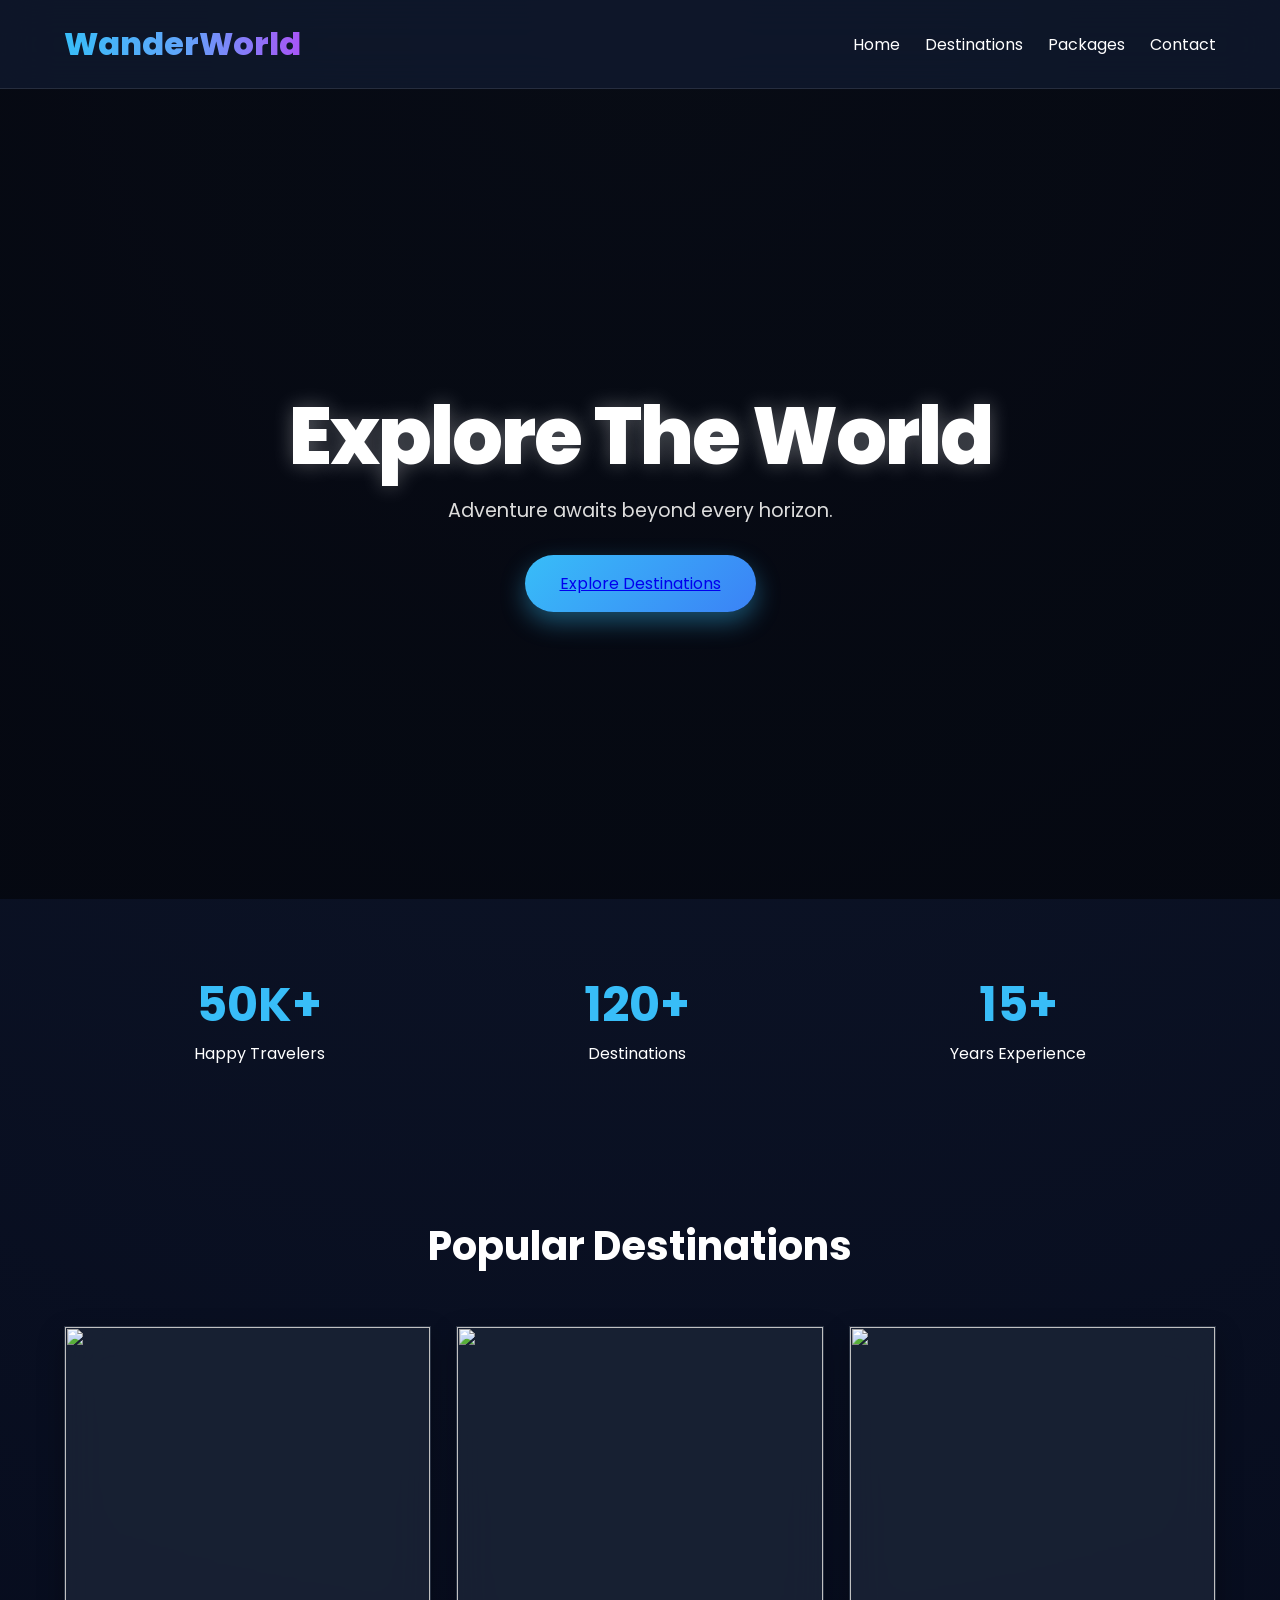
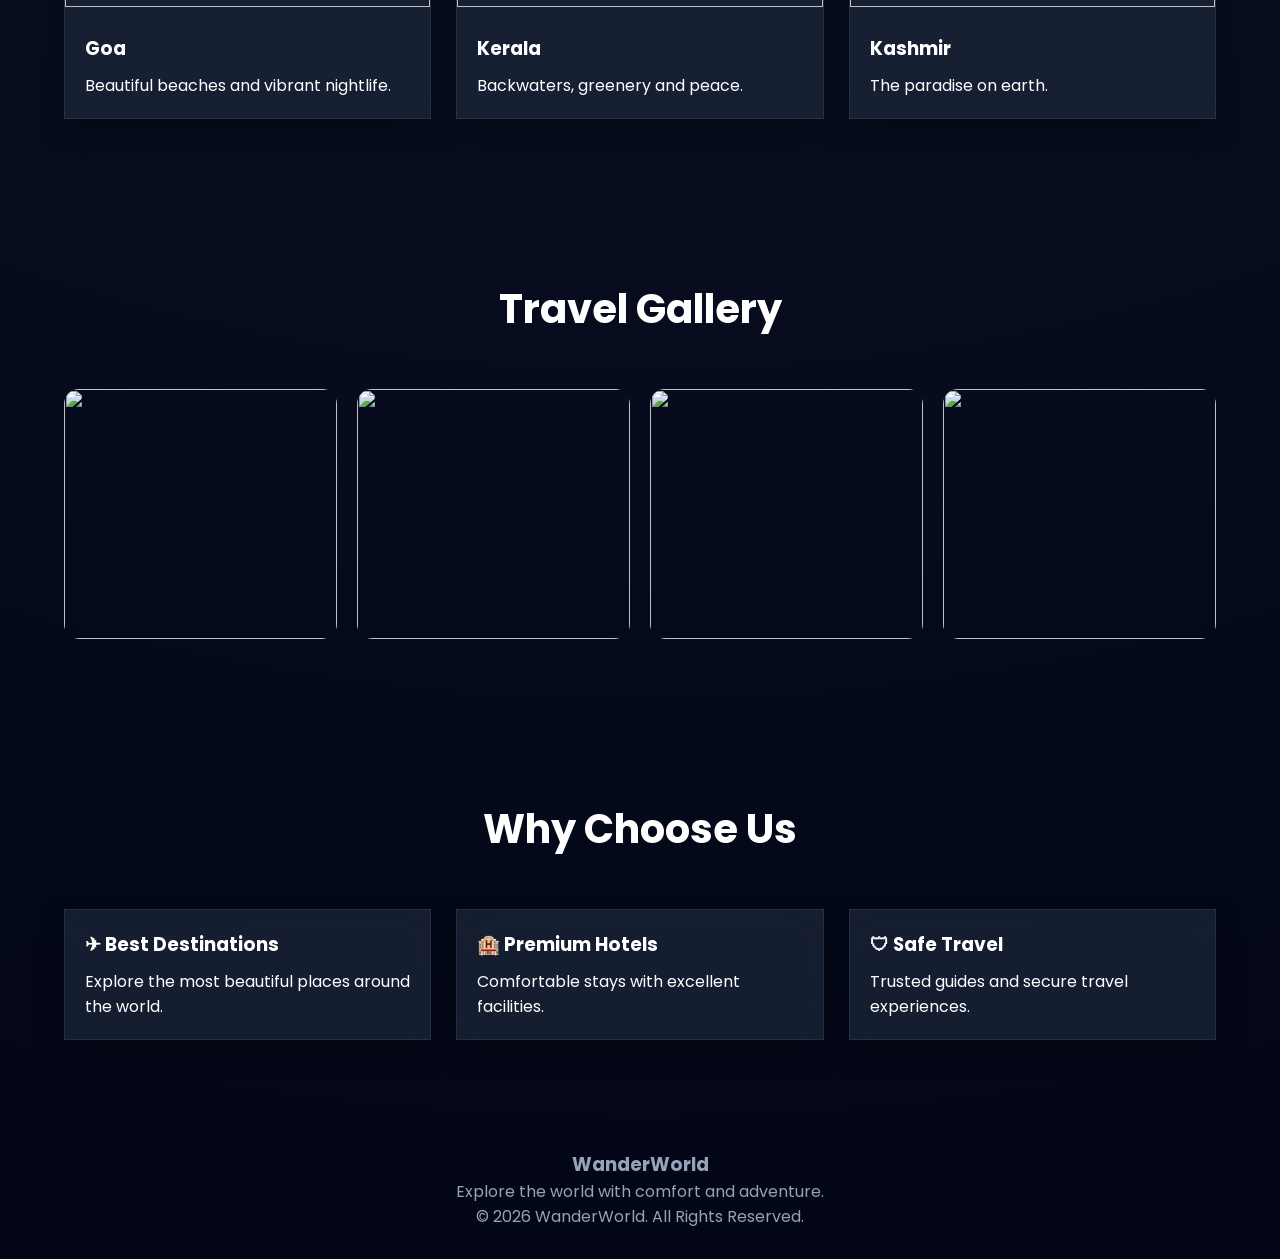
==== index.html @ 68b0b645 "Completed Task 1 - WanderWorld Travel Website" ====
<!DOCTYPE html>
<html>
<head>
<meta charset="UTF-8">
<meta name="viewport" content="width=device-width,initial-scale=1.0">
<title>WanderWorld</title>
<link rel="stylesheet" href="style.css">
<link rel="preconnect" href="https://fonts.googleapis.com">
<link rel="preconnect" href="https://fonts.gstatic.com" crossorigin>
<link href="https://fonts.googleapis.com/css2?family=Poppins:wght@300;400;500;600;700;800&display=swap" rel="stylesheet">
</head>

<body>

<header>
<div class="container">
<nav>
<div class="logo">WanderWorld</div>

<ul class="nav-links">
<li><a href="index.html">Home</a></li>
<li><a href="destinations.html">Destinations</a></li>
<li><a href="packages.html">Packages</a></li>
<li><a href="contact.html">Contact</a></li>
</ul>
</nav>
</div>
</header>

<section class="hero">
<div class="container hero-content">
<h1>Explore The World</h1>
<p>Adventure awaits beyond every horizon.</p>
<a href="destinations.html" class="btn">Explore Destinations</a>
</div>
</section>
<section class="stats container">

<div>
<h2>50K+</h2>
<p>Happy Travelers</p>
</div>

<div>
<h2>120+</h2>
<p>Destinations</p>
</div>

<div>
<h2>15+</h2>
<p>Years Experience</p>
</div>

</section>

<section class="cards container">

<h2 class="section-title">Popular Destinations</h2>

<div class="card-grid">

<div class="card">
<img src="https://images.unsplash.com/photo-1512343879784-a960bf40e7f2">
<div class="card-content">
<h3>Goa</h3>
<p>Beautiful beaches and vibrant nightlife.</p>
</div>
</div>

<div class="card">
<img src="https://images.unsplash.com/photo-1602216056096-3b40cc0c9944">
<div class="card-content">
<h3>Kerala</h3>
<p>Backwaters, greenery and peace.</p>
</div>
</div>

<div class="card">
<img src="https://images.pexels.com/photos/2387873/pexels-photo-2387873.jpeg">
<div class="card-content">
<h3>Kashmir</h3>
<p>The paradise on earth.</p>
</div>
</div>

</div>

</section>

<section class="gallery container">

<h2 class="section-title">Travel Gallery</h2>

<div class="gallery-grid">
<img src="https://images.unsplash.com/photo-1500530855697-b586d89ba3ee">
<img src="https://images.unsplash.com/photo-1469474968028-56623f02e42e">
<img src="https://images.unsplash.com/photo-1470770841072-f978cf4d019e">
<img src="https://images.unsplash.com/photo-1506744038136-46273834b3fb">
</div>

</section>
<section class="cards container">

<h2 class="section-title">Why Choose Us</h2>

<div class="card-grid">

<div class="card">
<div class="card-content">
<h3>✈ Best Destinations</h3>
<p>Explore the most beautiful places around the world.</p>
</div>
</div>

<div class="card">
<div class="card-content">
<h3>🏨 Premium Hotels</h3>
<p>Comfortable stays with excellent facilities.</p>
</div>
</div>

<div class="card">
<div class="card-content">
<h3>🛡 Safe Travel</h3>
<p>Trusted guides and secure travel experiences.</p>
</div>
</div>

</div>

</section>
<footer>
<h3>WanderWorld</h3>
<p>Explore the world with comfort and adventure.</p>
<p>© 2026 WanderWorld. All Rights Reserved.</p>
</footer>

</body>
</html>
---- style.css ----
*{
    margin:0;
    padding:0;
    box-sizing:border-box;
    font-family:'Segoe UI',sans-serif;
}

:root{
    --bg:#0f172a;
    --card:#1e293b;
    --primary:#38bdf8;
    --text:#ffffff;
    --gray:#94a3b8;
}

body{
    background:
    radial-gradient(
        circle at top,
        #0f172a,
        #020617
    );

    color:white;
}
.container{
    width:90%;
    max-width:1200px;
    margin:auto;
}

header{
    position:sticky;
    top:0;
    z-index:1000;

    background:rgba(15,23,42,0.7);

    backdrop-filter:blur(20px);

    border-bottom:
    1px solid rgba(255,255,255,0.1);
}

nav{
    display:flex;
    justify-content:space-between;
    align-items:center;
    padding:20px 0;
}
.logo{
    font-size:2rem;
    font-weight:800;

    background:linear-gradient(
        90deg,
        #38bdf8,
        #60a5fa,
        #a855f7
    );

    -webkit-background-clip:text;
    background-clip:text;
    -webkit-text-fill-color:transparent;
}

.nav-links{
    display:flex;
    list-style:none;
    gap:25px;
}

.nav-links a{
    text-decoration:none;
    color:white;
    transition:.3s;
}

.nav-links a:hover{
    color:var(--primary);
}

.hero{
    height:90vh;
    background:
    linear-gradient(rgba(0,0,0,.5),rgba(0,0,0,.5)),
    url('https://images.unsplash.com/photo-1507525428034-b723cf961d3e');
    background-size:cover;
    background-position:center;
    display:flex;
    align-items:center;
    text-align:center;
}

.hero-content{
    width:100%;
}

.hero h1{
    font-size:5rem;
    font-weight:800;
    letter-spacing:-2px;

    text-shadow:
    0 0 20px rgba(255,255,255,0.3);
}
.hero p{
    font-size:1.2rem;
    color:#ddd;
    margin-bottom:30px;
}

.btn{
    display:inline-block;

    padding:16px 35px;

    border-radius:50px;

    background:
    linear-gradient(
        135deg,
        #38bdf8,
        #3b82f6
    );

    box-shadow:
    0 10px 25px rgba(56,189,248,0.4);

    transition:0.4s;
}
.btn:hover{
    transform:
    translateY(-5px)
    scale(1.05);

    box-shadow:
    0 20px 40px rgba(56,189,248,0.6);
}
.section-title{
    text-align:center;
    margin-bottom:50px;
    font-size:2.5rem;
}

.cards{
    padding:80px 0;
}

.card-grid{
    display:grid;
    grid-template-columns:repeat(auto-fit,minmax(280px,1fr));
    gap:25px;
}

.card{
    background:
    rgba(30,41,59,0.7);

    backdrop-filter:blur(20px);

    border:
    1px solid rgba(255,255,255,0.08);

    overflow:hidden;

    transition:0.4s;
}
.card:hover{
    transform:
    translateY(-15px);

    box-shadow:
    0 25px 50px rgba(56,189,248,0.2);
}
.card img{
    width:100%;
    height:280px;
    object-fit:cover;
}

.card-content{
    padding:20px;
}

.card-content h3{
    margin-bottom:10px;
}

.gallery{
    padding:80px 0;
}

.gallery-grid{
    display:grid;
    grid-template-columns:repeat(auto-fit,minmax(250px,1fr));
    gap:20px;
}

.gallery-grid img{
    width:100%;
    height:250px;
    object-fit:cover;
    border-radius:15px;
}

.pricing{
    padding:80px 0;
}

.price-grid{
    display:grid;
    grid-template-columns:repeat(auto-fit,minmax(280px,1fr));
    gap:25px;
}

.price-card{
    background:var(--card);
    padding:40px;
    border-radius:20px;
    text-align:center;
}

.price-card h3{
    margin-bottom:15px;
}

.price{
    font-size:2.5rem;
    color:var(--primary);
    margin:20px 0;
}

.contact{
    padding:80px 0;
}

.contact-grid{
    display:grid;
    grid-template-columns:1fr 1fr;
    gap:40px;
}

form{
    display:flex;
    flex-direction:column;
    gap:15px;
}

input,textarea{
    padding:15px;
    border:none;
    border-radius:10px;
    background:#1e293b;
    color:white;
}

textarea{
    resize:none;
    height:150px;
}

button{
    border:none;
    cursor:pointer;
}

iframe{
    width:100%;
    height:350px;
    border-radius:15px;
}

footer{
    text-align:center;
    padding:30px;
    background:#020617;
    color:var(--gray);
}

@media(max-width:768px){

.hero h1{
    font-size:2.5rem;
}

.nav-links{
    gap:12px;
    font-size:.9rem;
}

.contact-grid{
    grid-template-columns:1fr;
}
}
.card{
    box-shadow:0 10px 25px rgba(0,0,0,0.3);
}

.price-card{
    transition:.4s;
}

.price-card:hover{
    transform:translateY(-10px);
}

.card img,
.gallery-grid img{
    transition:.4s;
}

.card img:hover,
.gallery-grid img:hover{
    transform:scale(1.05);
}

html{
    scroll-behavior:smooth;
}
.nav-links a{
    position:relative;
}

.nav-links a::after{
    content:'';
    position:absolute;
    left:0;
    bottom:-5px;
    width:0;
    height:2px;
    background:#38bdf8;
    transition:0.3s;
}

.nav-links a:hover::after{
    width:100%;
}
*{
    font-family:'Poppins',sans-serif;
}
@keyframes float{
    0%{
        transform:translateY(0);
    }

    50%{
        transform:translateY(-10px);
    }

    100%{
        transform:translateY(0);
    }
}
.hero-content{
    animation:float 4s ease-in-out infinite;
}
.stats{
    display:flex;
    justify-content:space-around;

    text-align:center;

    padding:70px 0;
}

.stats h2{
    color:#38bdf8;
    font-size:3rem;
}
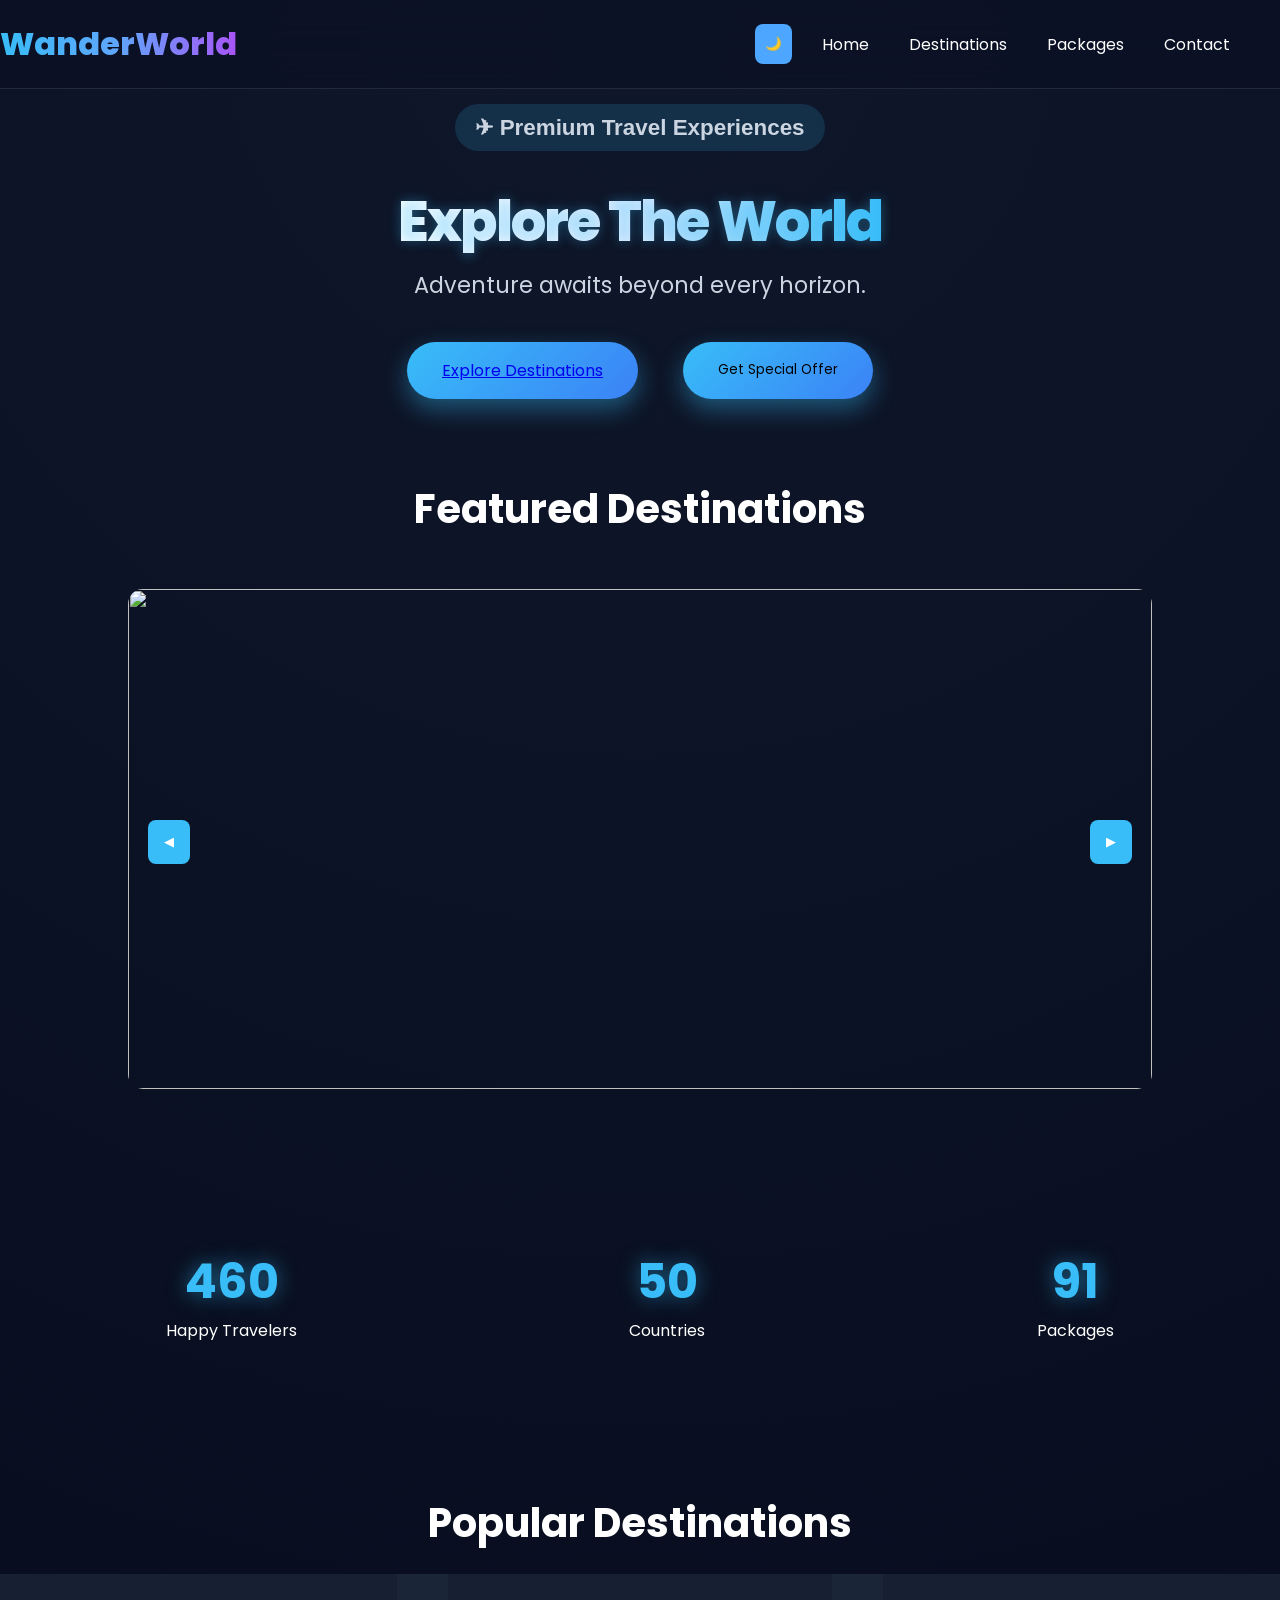
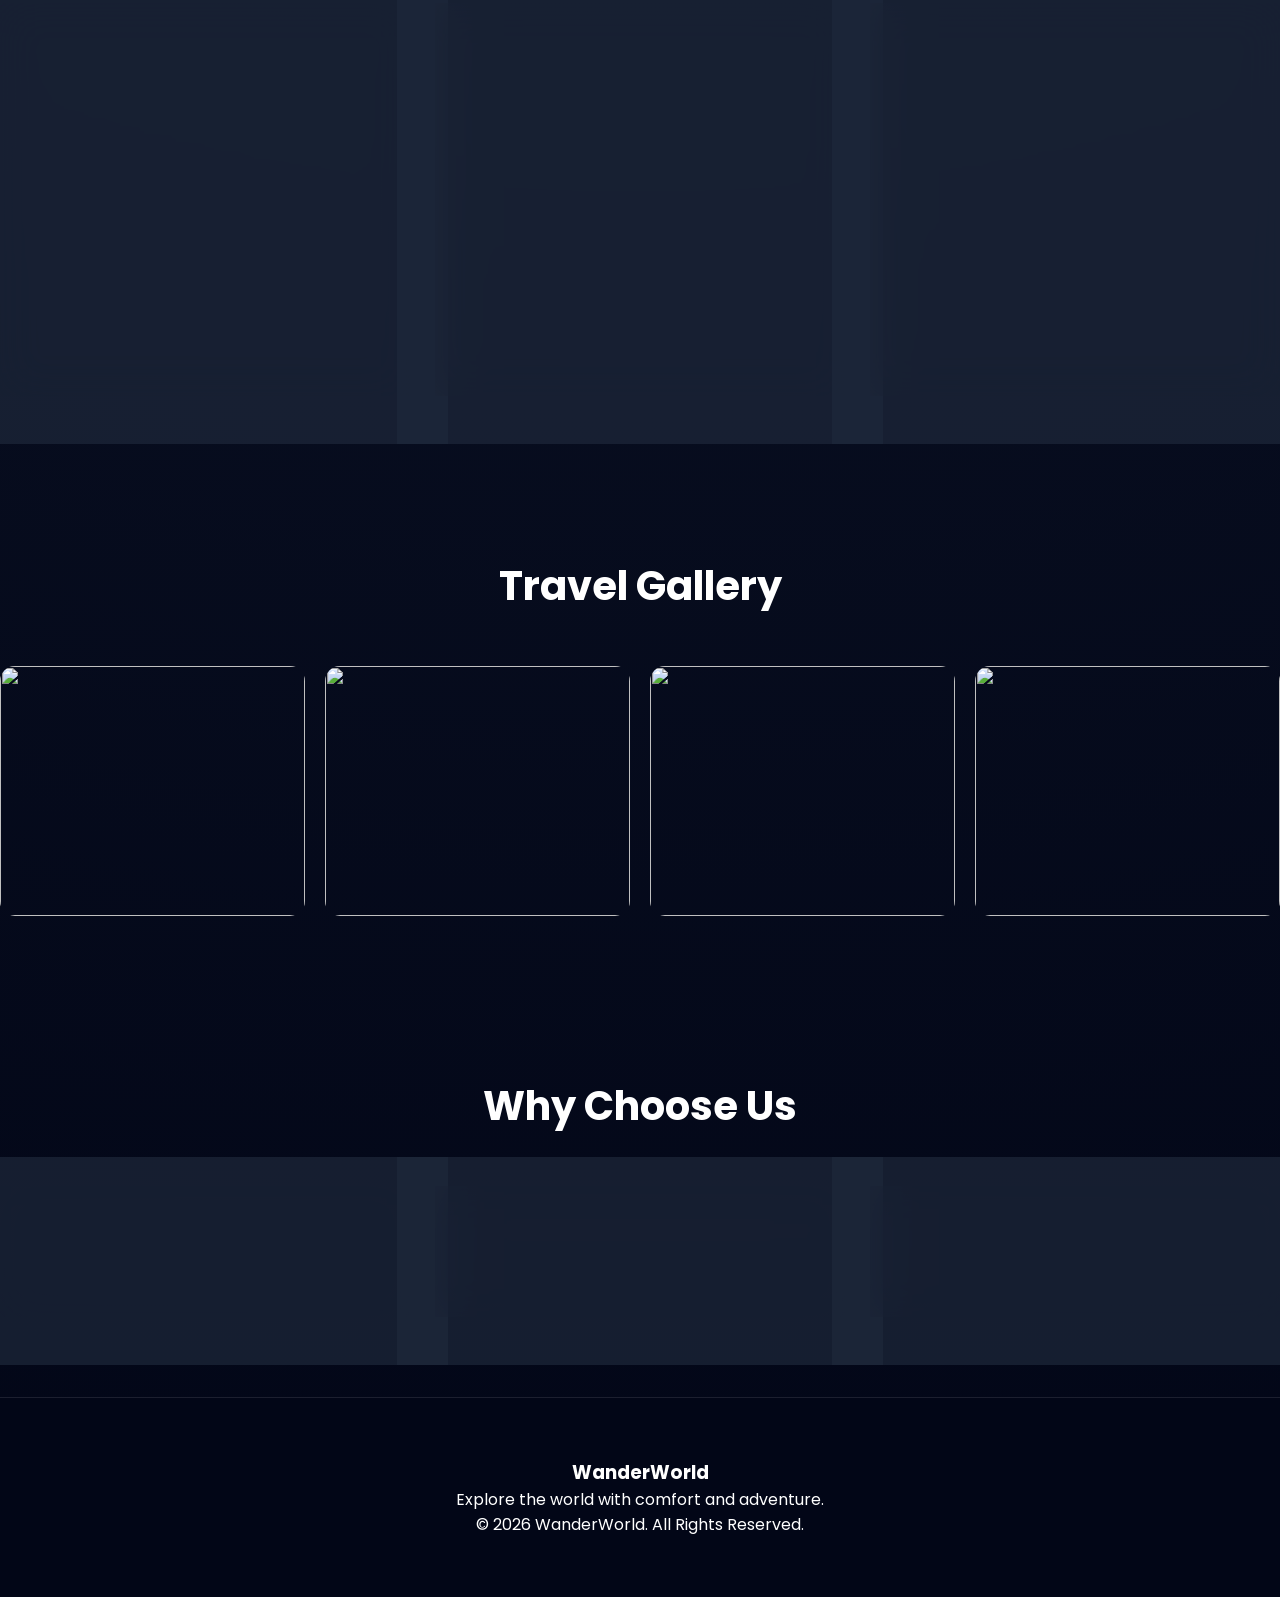
==== commit f44b1db3: "Completed ApexPlanet Task 2 - JavaScript Interactive Components" ====
--- a/index.html
+++ b/index.html
@@ -17,6 +17,13 @@
 <nav>
 <div class="logo">WanderWorld</div>
 
+<button id="themeToggle">
+🌙
+</button>
+<div class="menu-toggle">
+    ☰
+</div>
+
 <ul class="nav-links">
 <li><a href="index.html">Home</a></li>
 <li><a href="destinations.html">Destinations</a></li>
@@ -29,26 +36,65 @@
 
 <section class="hero">
 <div class="container hero-content">
+    <p class="hero-tag">
+✈ Premium Travel Experiences
+</p>
 <h1>Explore The World</h1>
+
 <p>Adventure awaits beyond every horizon.</p>
-<a href="destinations.html" class="btn">Explore Destinations</a>
-</div>
+
+<div class="hero-buttons">
+
+    <a href="destinations.html" class="btn">
+        Explore Destinations
+    </a>
+
+    <button id="offerBtn" class="btn">
+        Get Special Offer
+    </button>
+
+</div>
+</div>
+
+</section>
+<section class="slider-section">
+
+    <h2 class="section-title">
+        Featured Destinations
+    </h2>
+
+    <div class="slider">
+
+        <img id="sliderImage"
+        src="https://images.unsplash.com/photo-1507525428034-b723cf961d3e">
+
+        <button id="prevBtn">
+            ◀
+        </button>
+
+        <button id="nextBtn">
+            ▶
+        </button>
+
+    </div>
+
 </section>
 <section class="stats container">
 
-<div>
-<h2>50K+</h2>
+<div class="stat-box">
+<h3 class="counter" data-target="500">0</h3>
 <p>Happy Travelers</p>
 </div>
 
-<div>
-<h2>120+</h2>
-<p>Destinations</p>
-</div>
-
-<div>
-<h2>15+</h2>
-<p>Years Experience</p>
+<div class="stat-box">
+<h3 class="counter" data-target="50">0</h3>
+<p>Countries</p>
+</div>
+
+<div class="stat-box">
+<h3 class="counter" data-target="100">0</h3>
+<p>Packages</p>
+</div>
 </div>
 
 </section>
@@ -134,6 +180,27 @@
 <p>Explore the world with comfort and adventure.</p>
 <p>© 2026 WanderWorld. All Rights Reserved.</p>
 </footer>
-
+<button id="topBtn">
+↑
+</button>
+<div id="offerModal" class="modal">
+
+<div class="modal-content">
+
+<span class="close">
+&times;
+</span>
+
+<h2>
+Special Travel Offer
+</h2>
+
+<p>
+Get 20% OFF on summer trips!
+</p>
+
+</div>
+</div>
+<script src="script.js"></script>
 </body>
 </html>
--- a/style.css
+++ b/style.css
@@ -1,3 +1,6 @@
+html{
+    scroll-behavior:smooth;
+}
 *{
     margin:0;
     padding:0;
@@ -23,30 +26,37 @@
 
     color:white;
 }
-.container{
-    width:90%;
-    max-width:1200px;
-    margin:auto;
+.counter{
+
+    font-size:3rem;
+
+    color:#38bdf8;
+
+    text-shadow:
+    0 0 20px
+    rgba(56,189,248,.5);
 }
 
 header{
-    position:sticky;
-    top:0;
-    z-index:1000;
-
-    background:rgba(15,23,42,0.7);
-
-    backdrop-filter:blur(20px);
+
+    background:
+    rgba(10,15,35,0.5);
+
+    backdrop-filter:
+    blur(25px);
 
     border-bottom:
-    1px solid rgba(255,255,255,0.1);
+    1px solid rgba(255,255,255,.1);
 }
 
 nav{
     display:flex;
-    justify-content:space-between;
     align-items:center;
     padding:20px 0;
+}
+
+.logo{
+    margin-right:auto;
 }
 .logo{
     font-size:2rem;
@@ -63,11 +73,11 @@
     background-clip:text;
     -webkit-text-fill-color:transparent;
 }
-
 .nav-links{
     display:flex;
-    list-style:none;
-    gap:25px;
+    gap:40px;
+    margin-right:50px;
+    list-style: none;
 }
 
 .nav-links a{
@@ -80,34 +90,20 @@
     color:var(--primary);
 }
 
-.hero{
-    height:90vh;
-    background:
-    linear-gradient(rgba(0,0,0,.5),rgba(0,0,0,.5)),
-    url('https://images.unsplash.com/photo-1507525428034-b723cf961d3e');
-    background-size:cover;
-    background-position:center;
-    display:flex;
-    align-items:center;
-    text-align:center;
-}
-
 .hero-content{
     width:100%;
 }
 
-.hero h1{
-    font-size:5rem;
-    font-weight:800;
-    letter-spacing:-2px;
-
-    text-shadow:
-    0 0 20px rgba(255,255,255,0.3);
-}
+
 .hero p{
-    font-size:1.2rem;
-    color:#ddd;
-    margin-bottom:30px;
+
+    font-size:1.4rem;
+
+    margin-top:15px;
+
+    margin-bottom:40px;
+
+    color:#cbd5e1;
 }
 
 .btn{
@@ -270,19 +266,21 @@
     height:350px;
     border-radius:15px;
 }
-
 footer{
+
+    background:#020617;
+
+    padding:60px 20px;
+
     text-align:center;
-    padding:30px;
-    background:#020617;
-    color:var(--gray);
+
+    border-top:
+    1px solid rgba(255,255,255,.1);
 }
 
 @media(max-width:768px){
 
-.hero h1{
-    font-size:2.5rem;
-}
+
 
 .nav-links{
     gap:12px;
@@ -353,7 +351,17 @@
     }
 }
 .hero-content{
-    animation:float 4s ease-in-out infinite;
+
+    display:flex;
+
+    flex-direction:column;
+
+    justify-content:center;
+
+    align-items:center;
+
+    text-align:center;
+
 }
 .stats{
     display:flex;
@@ -367,4 +375,231 @@
 .stats h2{
     color:#38bdf8;
     font-size:3rem;
+}
+#themeToggle{
+    background:#4da6ff;
+    border:none;
+    padding:10px;
+    border-radius:8px;
+    cursor:pointer;
+    margin-right: 30px;
+}
+.dark-mode{
+    background:#121212;
+    color:white;
+}
+
+.dark-mode header{
+    background:#000;
+}
+
+.dark-mode section{
+    background:#1a1a1a;
+    color:white;
+}
+#topBtn{
+    position:fixed;
+    bottom:20px;
+    right:20px;
+
+    padding:12px;
+
+    border:none;
+
+    border-radius:50%;
+
+    display:none;
+
+    cursor:pointer;
+}
+.menu-toggle{
+    display:none;
+    font-size:30px;
+    cursor:pointer;
+    color:white;
+}
+@media(max-width:768px){
+
+    #offerBtn{
+        display:block;
+        margin:20px auto;
+    }
+
+}
+@media(max-width:768px){
+
+    .menu-toggle{
+        display:block;
+    }
+
+  .nav-links{
+    display:none;
+    flex-direction:column;
+
+    position:absolute;
+
+    top:70px;
+    left:0;
+
+    width:100%;
+
+    background:#0b132b;
+
+    z-index:9999;
+
+    padding:20px;
+}
+    .nav-links.active{
+        display:flex;
+    }
+
+}
+.nav-links li{
+    padding:10px 0;
+}
+.modal{
+
+display:none;
+
+position:fixed;
+
+top:0;
+left:0;
+
+width:100%;
+height:100%;
+
+background:
+rgba(0,0,0,0.7);
+
+justify-content:center;
+
+align-items:center;
+
+z-index:1000;
+
+}
+.modal-content{
+    background:white;
+    color:black;
+    padding:30px;
+    border-radius:12px;
+    text-align:center;
+}
+
+.close{
+
+float:right;
+
+font-size:30px;
+
+cursor:pointer;
+
+}
+#offerBtn{
+    margin-left:20px;
+}
+.slider-section{
+    padding:80px 0;
+    text-align:center;
+}
+
+.slider{
+    position:relative;
+    width:80%;
+    margin:auto;
+}
+
+.slider img{
+    width:100%;
+    height:500px;
+    object-fit:cover;
+    border-radius:15px;
+}
+.hero h1{
+
+    font-size:3.5rem;
+
+    font-weight:800;
+
+    line-height:1.1;
+
+    letter-spacing:-2px;
+
+    background:linear-gradient(
+        90deg,
+        #ffffff,
+        #dbeafe,
+        #38bdf8
+    );
+
+    background-clip:text;
+    -webkit-background-clip:text;
+    -webkit-text-fill-color:transparent;
+
+    text-shadow:
+    0 0 12px rgba(56,189,248,.35);
+
+}
+.hero-buttons{
+
+    display:flex;
+
+    gap:25px;
+
+    justify-content:center;
+
+    flex-wrap:wrap;
+}
+.hero-tag{
+
+    display:inline-block;
+
+    padding:10px 20px;
+
+    border-radius:30px;
+
+    background:
+    rgba(56,189,248,.15);
+
+    color:#38bdf8;
+
+    margin-bottom:20px;
+
+    font-weight:600;
+}
+.slider button{
+
+    position:absolute;
+
+    top:50%;
+
+    transform:translateY(-50%);
+
+    padding:12px 16px;
+
+    background:#38bdf8;
+
+    color:white;
+
+    border:none;
+
+    cursor:pointer;
+
+    border-radius:8px;
+}
+
+#prevBtn{
+    left:20px;
+}
+
+#nextBtn{
+    right:20px;
+}
+small{
+    display:block;
+    color:red;
+    margin-top:5px;
+    margin-bottom:10px;
+    font-size:14px;
 }
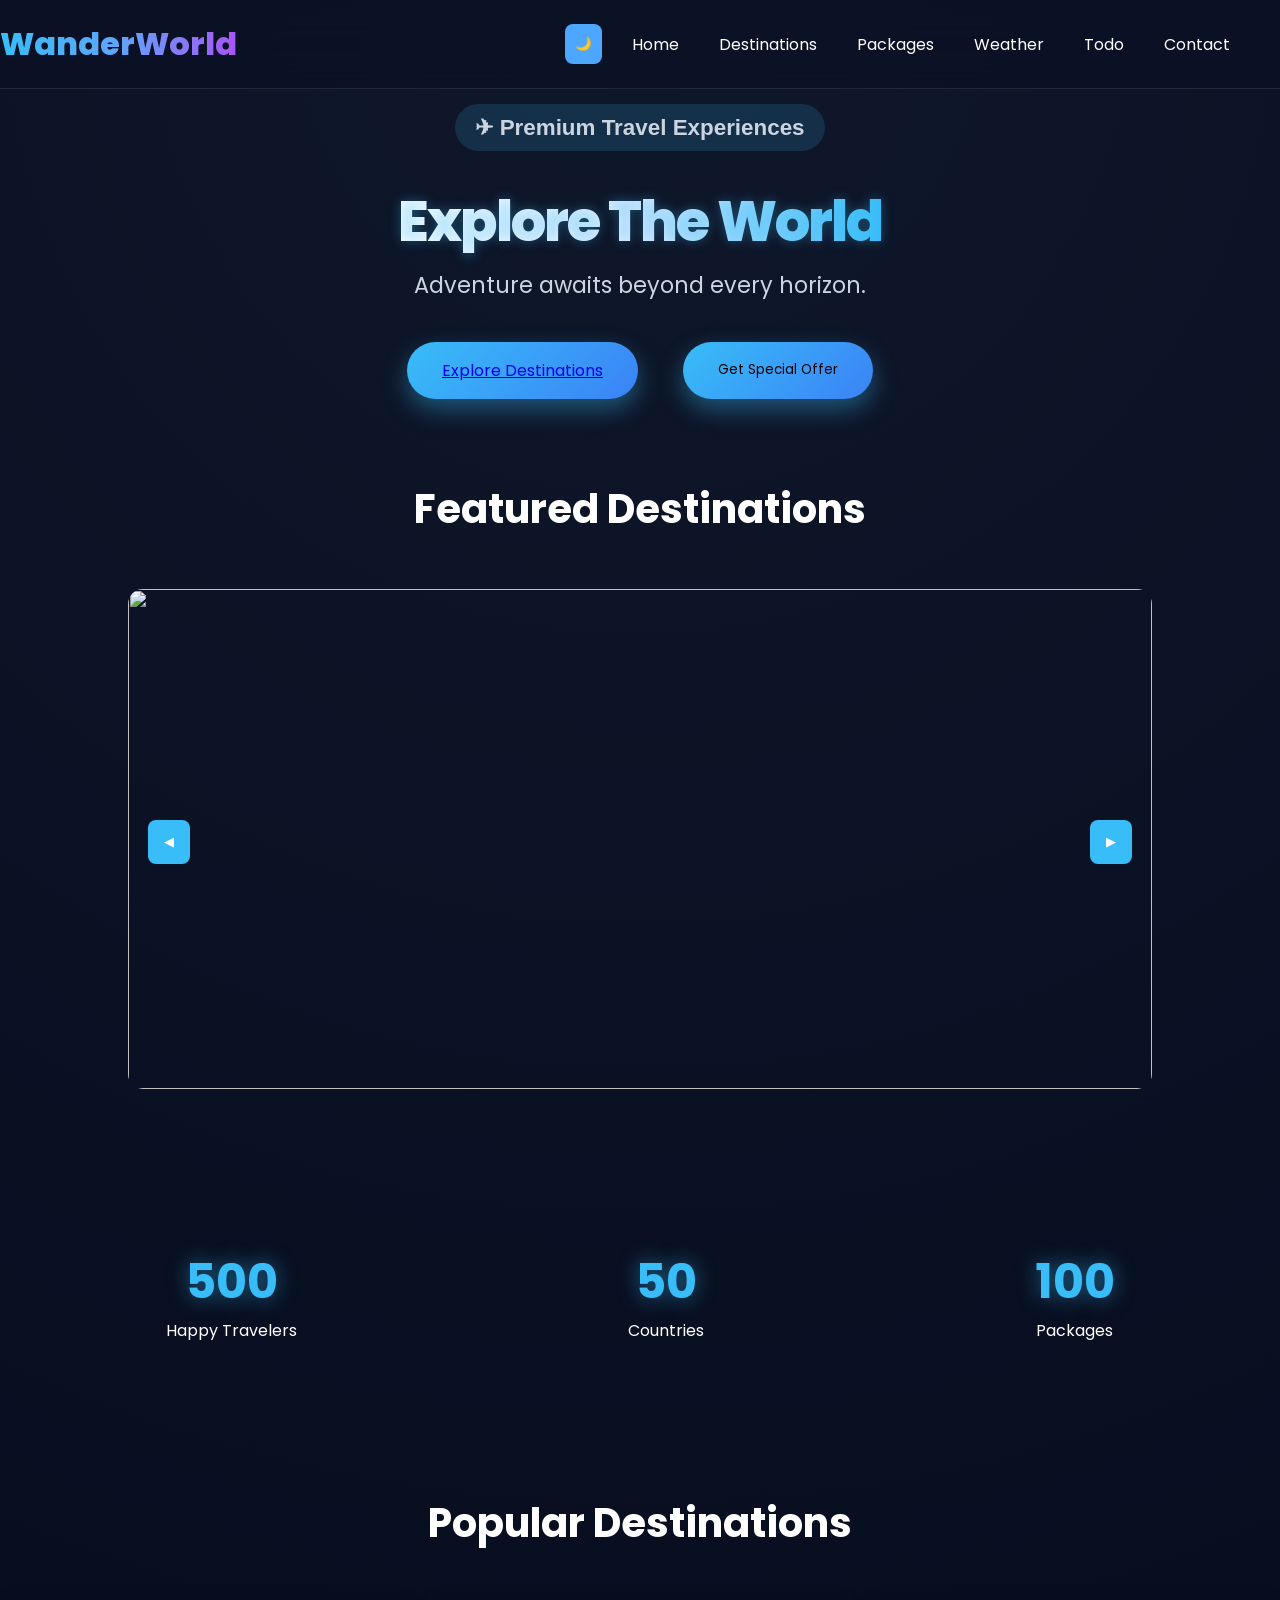
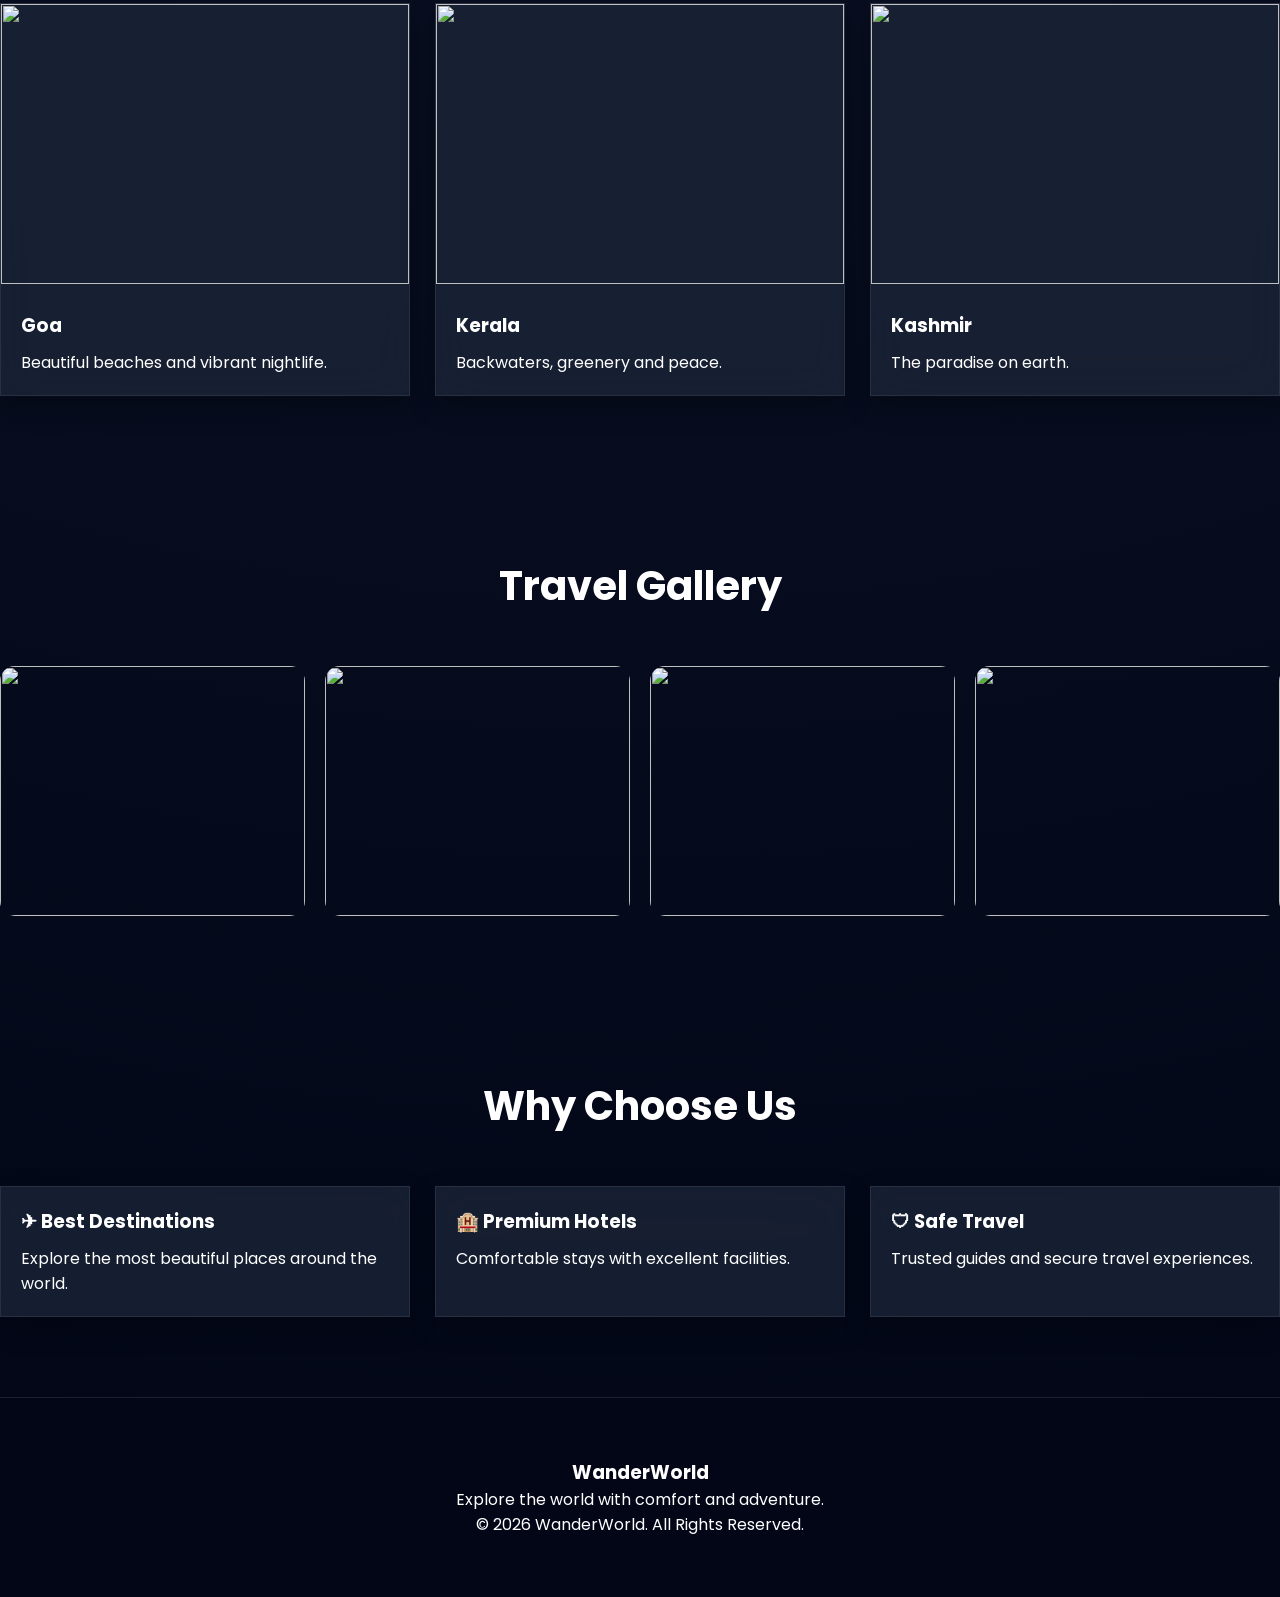
==== commit f919d72e: "Completed ApexPlanet Task 3 - Weather App and Todo App" ====
--- a/index.html
+++ b/index.html
@@ -25,10 +25,12 @@
 </div>
 
 <ul class="nav-links">
-<li><a href="index.html">Home</a></li>
-<li><a href="destinations.html">Destinations</a></li>
-<li><a href="packages.html">Packages</a></li>
-<li><a href="contact.html">Contact</a></li>
+    <li><a href="index.html">Home</a></li>
+    <li><a href="destinations.html">Destinations</a></li>
+    <li><a href="packages.html">Packages</a></li>
+    <li><a href="weather.html">Weather</a></li>
+    <li><a href="todo.html">Todo</a></li>
+    <li><a href="contact.html">Contact</a></li>
 </ul>
 </nav>
 </div>
--- a/style.css
+++ b/style.css
@@ -602,4 +602,234 @@
     margin-top:5px;
     margin-bottom:10px;
     font-size:14px;
+}
+/* ==========================
+   WEATHER PAGE
+========================== */
+
+.weather-page{
+
+    width:90%;
+    max-width:700px;
+
+    margin:80px auto;
+
+    text-align:center;
+
+}
+
+.weather-page h1{
+
+    font-size:3rem;
+
+    margin-bottom:20px;
+
+}
+
+.weather-page p{
+
+    color:#cccccc;
+
+    margin-bottom:30px;
+
+}
+
+.search-box{
+
+    display:flex;
+
+    justify-content:center;
+
+    gap:15px;
+
+    flex-wrap:wrap;
+
+}
+.search-box input{
+
+    width:320px;
+
+    padding:15px;
+
+    border:none;
+
+    outline:none;
+
+    border-radius:10px;
+
+    font-size:16px;
+
+}
+.search-box button{
+
+    padding:15px 30px;
+
+    border:none;
+
+    border-radius:10px;
+
+    cursor:pointer;
+
+    font-size:16px;
+
+    background:#3b82f6;
+
+    color:white;
+
+    transition:.3s;
+
+}
+
+.search-box button:hover{
+
+    background:#2563eb;
+
+}
+.weather-card{
+
+    margin-top:40px;
+
+    background:rgba(255,255,255,.08);
+
+    backdrop-filter:blur(10px);
+
+    border-radius:20px;
+
+    padding:40px;
+
+    box-shadow:0 0 20px rgba(0,0,0,.3);
+
+}
+.weather-card img{
+
+    width:100px;
+
+    height:100px;
+
+}
+.weather-card h2{
+
+    margin-top:15px;
+
+    font-size:2rem;
+
+}
+.weather-card h3{
+
+    margin:15px 0;
+
+    color:#ddd;
+
+}
+.weather-card h1{
+
+    font-size:4rem;
+
+    color:#4fc3f7;
+
+}
+.weather-card p{
+
+    font-size:20px;
+
+    margin-top:10px;
+
+}
+/* ===========================
+        TODO PAGE
+=========================== */
+
+.todo-page{
+
+    width:90%;
+    max-width:800px;
+    margin:60px auto;
+    text-align:center;
+
+}
+
+.todo-input{
+
+    display:flex;
+    justify-content:center;
+    gap:15px;
+    flex-wrap:wrap;
+    margin:30px 0;
+
+}
+
+.todo-input input{
+
+    width:350px;
+    padding:15px;
+    border:none;
+    outline:none;
+    border-radius:10px;
+    font-size:16px;
+
+}
+
+.todo-input button{
+
+    padding:15px 30px;
+    border:none;
+    border-radius:10px;
+    cursor:pointer;
+    background:#3b82f6;
+    color:white;
+}
+.filters{
+
+    margin:30px;
+
+}
+
+.filters button{
+
+    padding:10px 25px;
+    margin:5px;
+    border:none;
+    cursor:pointer;
+    border-radius:8px;
+
+}
+#taskList{
+
+    list-style:none;
+    margin-top:40px;
+
+}
+#taskList li{
+
+    background:rgba(255,255,255,.08);
+    margin:15px auto;
+    padding:18px;
+    width:90%;
+    border-radius:12px;
+
+    display:flex;
+    justify-content:space-between;
+    align-items:center;
+
+}
+.completed{
+
+    text-decoration:line-through;
+    opacity:.6;
+
+}
+.filter-btn.active{
+    background:#3b82f6;
+    color:white;
+}
+
+.completeBtn,
+.editBtn,
+.deleteBtn{
+
+    padding:8px 12px;
+    margin-left:5px;
+    border:none;
+    cursor:pointer;
+    border-radius:6px;
 }
